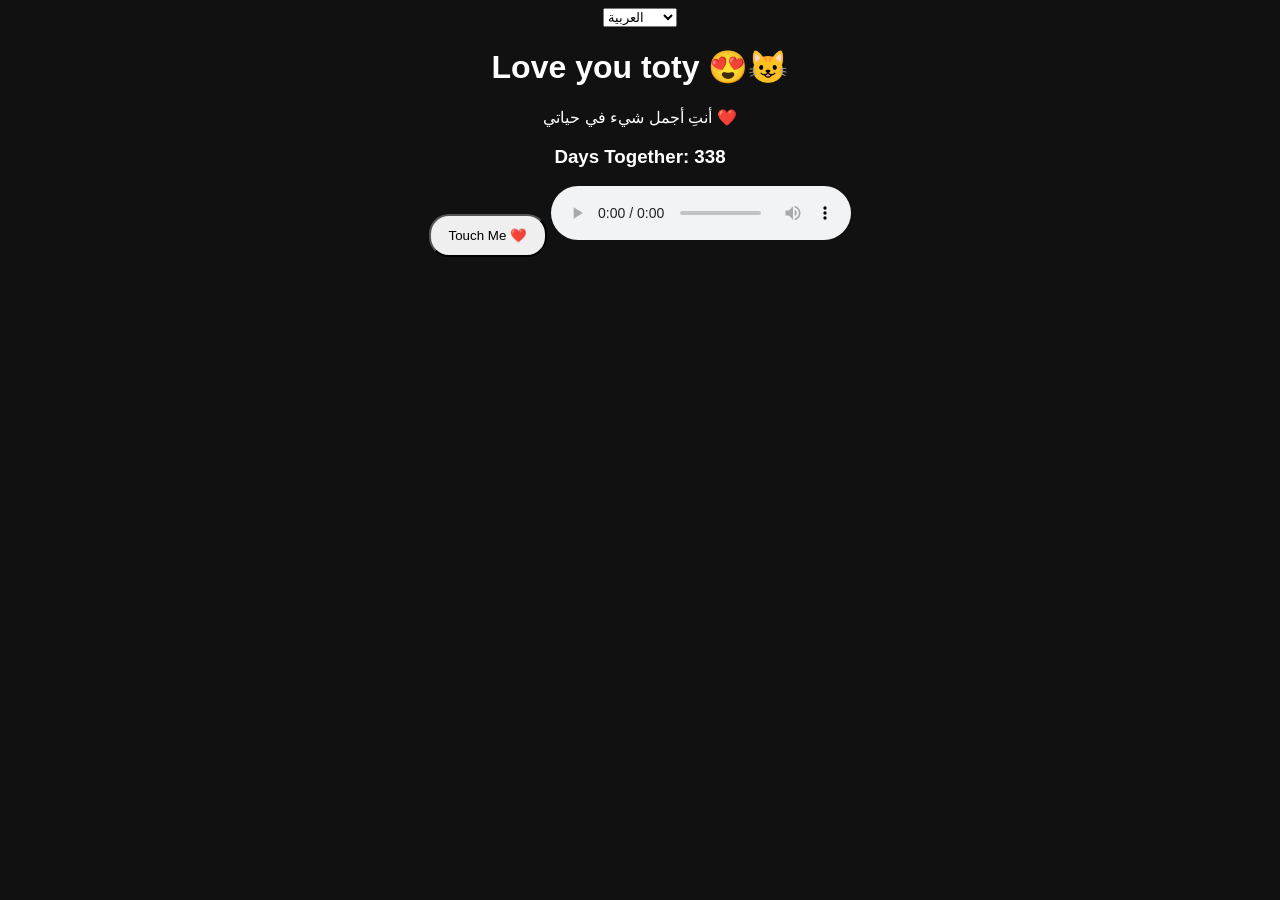
==== index.html @ 70fa5692 "First upload loveyoutoty" ====
<!DOCTYPE html>
<html><head><meta charset="utf-8"><meta name="viewport" content="width=device-width,initial-scale=1">
<title>Love you toty 😍😺</title>
<link rel="stylesheet" href="style.css">
</head><body>
<select id="lang">
<option value="ar">العربية</option>
<option value="en">English</option>
<option value="fr">Français</option>
<option value="ko">한국어</option>
<option value="ja">日本語</option>
</select>
<h1>Love you toty 😍😺</h1>
<p id="msg"></p>
<h3 id="counter"></h3>
<button id="loveBtn">Touch Me ❤️</button>
<audio id="bg" controls loop src="assets/background.mp3"></audio>
<audio id="tap" src="assets/tap.mp3"></audio>
<script src="script.js"></script>
</body></html>
---- style.css ----
body{background:#111;color:white;text-align:center;font-family:sans-serif;overflow:hidden}
button{padding:12px 18px;border-radius:20px}
.float{position:fixed;bottom:0;font-size:42px;animation:rise 2s linear}
@keyframes rise{to{transform:translateY(-100vh);opacity:0}}
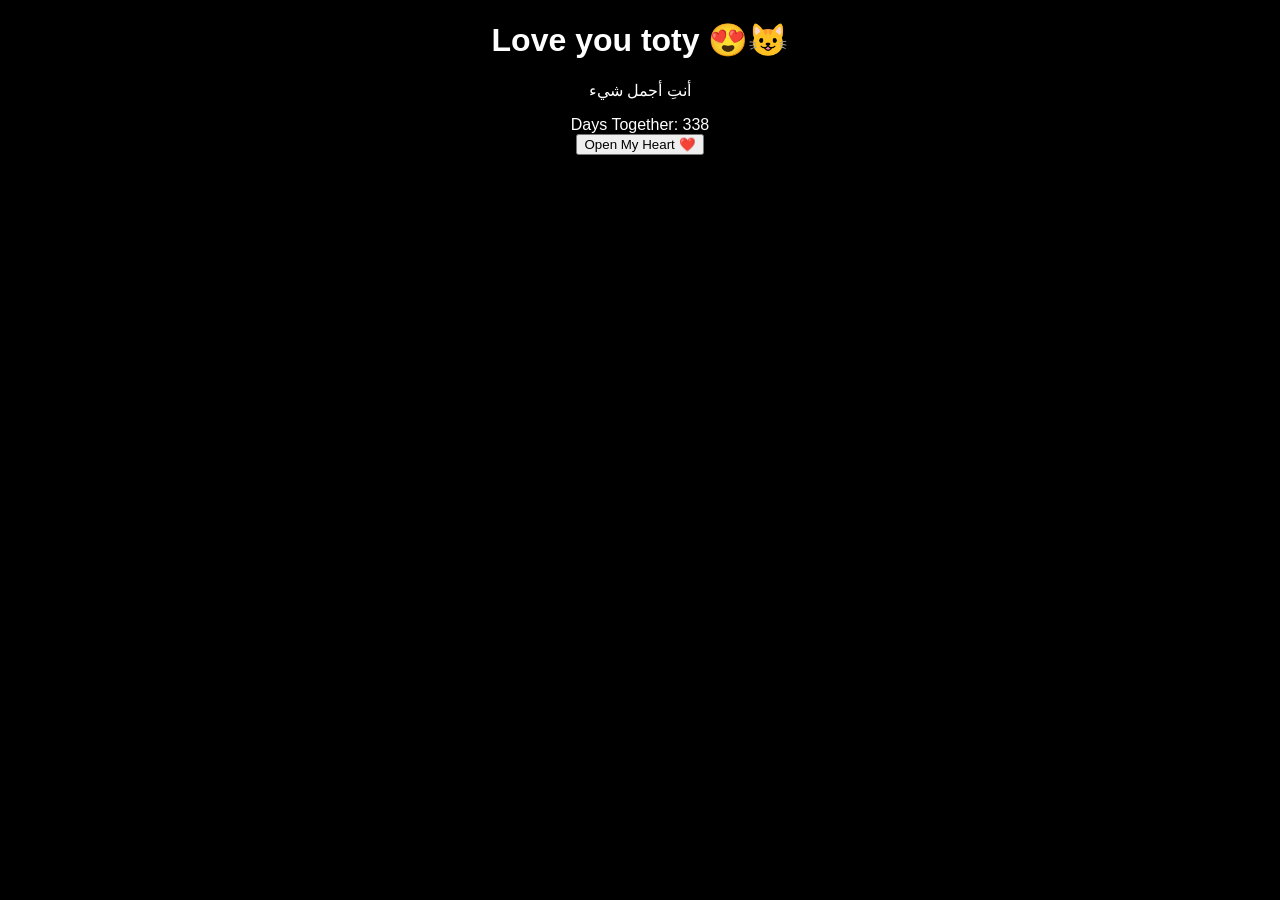
==== commit df0f405a: "Add files via upload" ====
--- a/index.html
+++ b/index.html
@@ -1,21 +1 @@
-
-<!DOCTYPE html>
-<html><head><meta charset="utf-8"><meta name="viewport" content="width=device-width,initial-scale=1">
-<title>Love you toty 😍😺</title>
-<link rel="stylesheet" href="style.css">
-</head><body>
-<select id="lang">
-<option value="ar">العربية</option>
-<option value="en">English</option>
-<option value="fr">Français</option>
-<option value="ko">한국어</option>
-<option value="ja">日本語</option>
-</select>
-<h1>Love you toty 😍😺</h1>
-<p id="msg"></p>
-<h3 id="counter"></h3>
-<button id="loveBtn">Touch Me ❤️</button>
-<audio id="bg" controls loop src="assets/background.mp3"></audio>
-<audio id="tap" src="assets/tap.mp3"></audio>
-<script src="script.js"></script>
-</body></html>
+<!DOCTYPE html><html><head><meta charset="utf-8"><link rel="stylesheet" href="style.css"><title>Love you toty 😍😺</title></head><body><h1>Love you toty 😍😺</h1><p id="typing"></p><div id="days"></div><button id="heart">Open My Heart ❤️</button><script src="script.js"></script></body></html>
--- a/style.css
+++ b/style.css
@@ -1,5 +1 @@
-
-body{background:#111;color:white;text-align:center;font-family:sans-serif;overflow:hidden}
-button{padding:12px 18px;border-radius:20px}
-.float{position:fixed;bottom:0;font-size:42px;animation:rise 2s linear}
-@keyframes rise{to{transform:translateY(-100vh);opacity:0}}
+body{background:black;color:white;text-align:center;font-family:sans-serif;overflow:hidden} .float{position:fixed;bottom:0;font-size:40px;animation:rise 2s linear}@keyframes rise{to{transform:translateY(-100vh);opacity:0}}
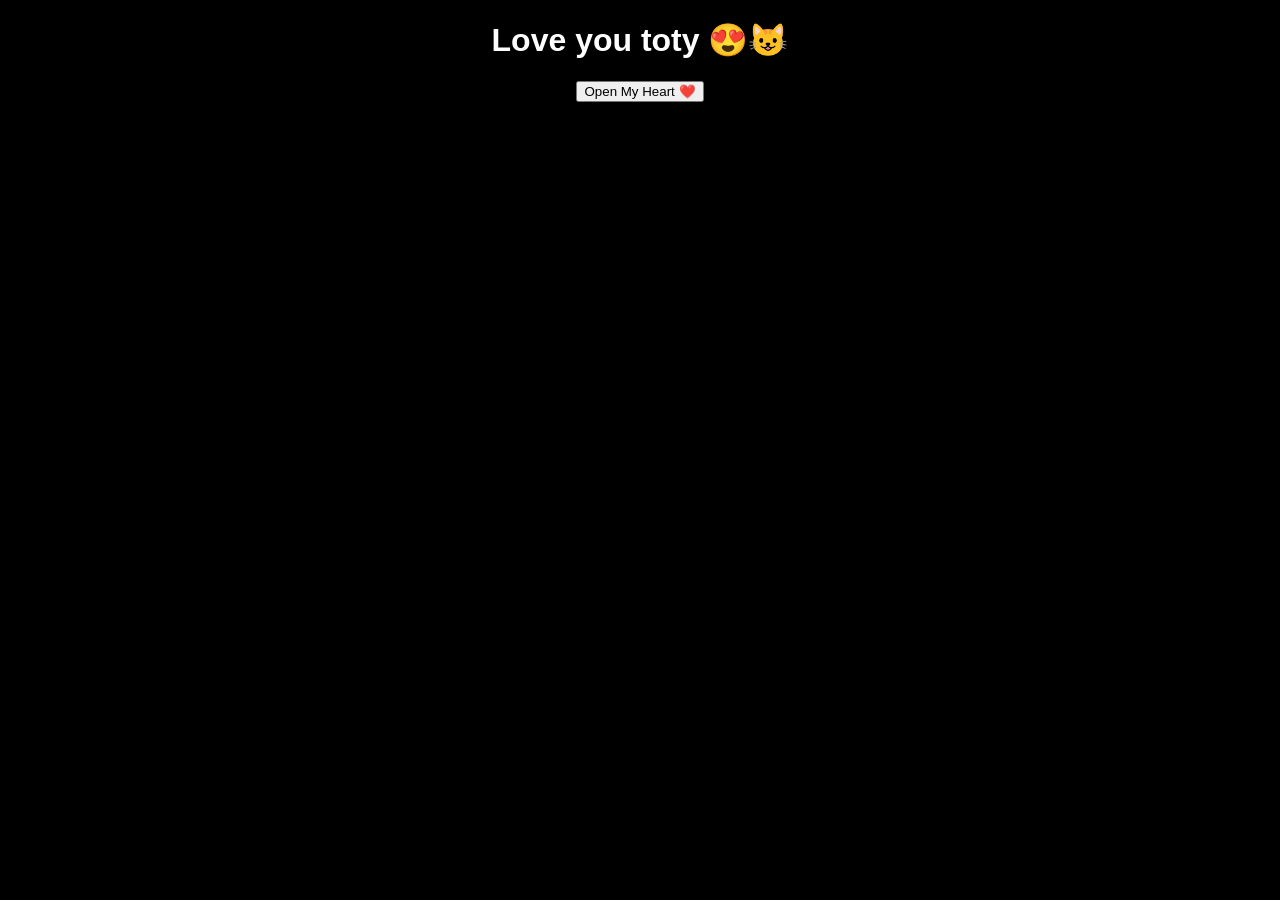
==== commit e6ea6cd0: "Add files via upload" ====
--- a/index.html
+++ b/index.html
@@ -1 +1 @@
-<!DOCTYPE html><html><head><meta charset="utf-8"><link rel="stylesheet" href="style.css"><title>Love you toty 😍😺</title></head><body><h1>Love you toty 😍😺</h1><p id="typing"></p><div id="days"></div><button id="heart">Open My Heart ❤️</button><script src="script.js"></script></body></html>+<!DOCTYPE html><html><head><meta charset="utf-8"><link rel="stylesheet" href="style.css"><title>Love you toty 😍😺</title></head><body><h1>Love you toty 😍😺</h1><p id="typing"></p><div id="days"></div><button id="heart">Open My Heart ❤️</button><script src="script.js"></script><script src="script.js"></script></body></html>
